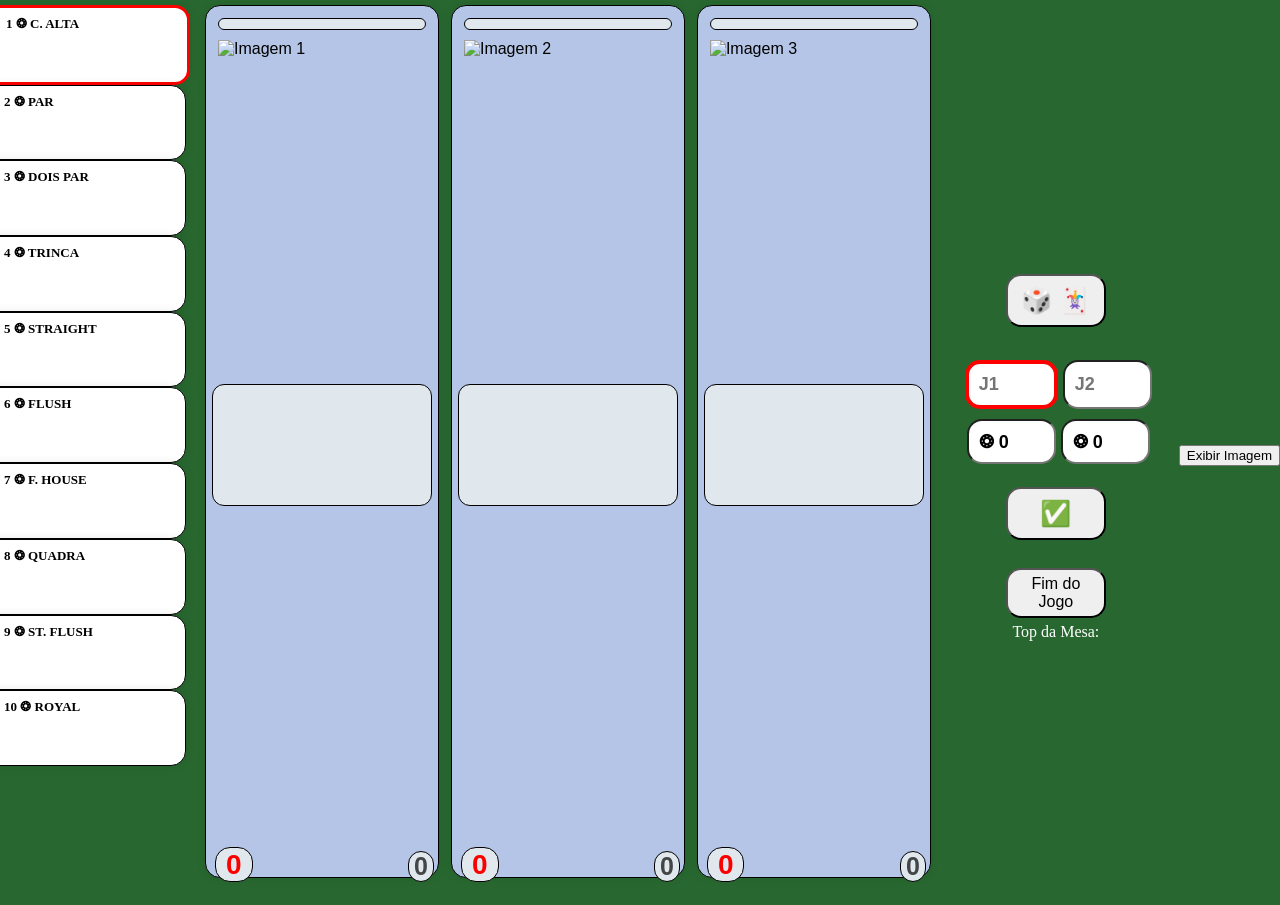
==== index.html @ bae2aa6c "1" ====
<!DOCTYPE html>
<html lang="en">
<head>
<meta charset="UTF-8">
<meta name="viewport" content="width=device-width, initial-scale=1.0">
<title>Balatro</title>
<link rel="stylesheet" type="text/css" href="style.css">
</head>
<body>

<div class="container" ondblclick="openFullscreen()">
    <!-------- Poker Hands ---------->
    <div class="section radio">
        <label class="pokerHand" ondblclick="openModal()">
            <input onclick="CalculaPontuacao()" type="radio" name="hand" value="1" checked>1 ❂ C. ALTA
        </label>
        
        <label class="pokerHand">
            <input onclick="CalculaPontuacao()" type="radio" name="hand" value="2">2 ❂ PAR
        </label>
        
        <label class="pokerHand">
            <input onclick="CalculaPontuacao()" type="radio" name="hand" value="3">3 ❂ DOIS PAR
        </label>
        
        <label class="pokerHand">
            <input onclick="CalculaPontuacao()" type="radio" name="hand" value="4">4 ❂ TRINCA 
        </label>
        
        <label class="pokerHand">
            <input onclick="CalculaPontuacao()" type="radio" name="hand" value="5">5 ❂ STRAIGHT 
        </label>
        
        <label class="pokerHand">
            <input onclick="CalculaPontuacao()" type="radio" name="hand" value="6">6 ❂ FLUSH 
        </label>
        
        <label class="pokerHand">
            <input onclick="CalculaPontuacao()" type="radio" name="hand" value="7">7 ❂ F. HOUSE
        </label>
        
        <label class="pokerHand">
            <input onclick="CalculaPontuacao()" type="radio" name="hand" value="8">8 ❂ QUADRA 
        </label>
        
        <label class="pokerHand">
            <input onclick="CalculaPontuacao()" type="radio" name="hand" value="9">9 ❂ ST. FLUSH
        </label>
        
        <label class="pokerHand" ondblclick="openBox()">
            <input onclick="CalculaPontuacao()" type="radio" name="hand" value="10">10 ❂ ROYAL
        </label>  
    </div>

    <!-------- Coringas ---------->
    <div class="section">      
        <div class="card" id="coringaFrame1" onclick="addPontos(this)">
            <div class="card-name" id="InforNomeCoringa1">
                <label class="InforNomeCoringa" id="InforNomeCoringa1"></label>
            </div>  
            <img id="imagem1" src="placeholder.jpg" alt="Imagem 1" class="visible">  
            <div class="card-description">
                <div class="card-text-box">
                <label class="card-text" id="InforCoringa1"></label>
            </div>
            </div>
            <span class="contadorSpan" id = "contadorSpan1">0</span>
            <span class="indicadorMult" id = "indicadorMult1">0</span>
        </div>
        
    </div>
    <div class="section"> 
        <div class="card" id="coringaFrame2" onclick="addPontos(this)">
            <div class="card-name" id="InforNomeCoringa2">
                <label class="InforNomeCoringa" id="InforNomeCoringa2"></label>
            </div>   
            <img id="imagem2" src="placeholder.jpg" alt="Imagem 2" class="visible"> 
            <div class="card-description">
                <div class="card-text-box">
                <label class="card-text" id="InforCoringa2"></label>
                </div>
            </div>
            <span class="contadorSpan" id = "contadorSpan2">0</span>
            <span class="indicadorMult" id = "indicadorMult2">0</span>
        </div>
    </div>
    <div class="section"> 
        <div class="card" id="coringaFrame3" onclick="addPontos(this)">
            <div class="card-name" id="InforNomeCoringa3">
                
                <label class="InforNomeCoringa" id="InforNomeCoringa3"></label>
                
            </div>   
            <img id="imagem3" src="placeholder.jpg" alt="Imagem 3" class="visible"> 
            <div class="card-description"> 
                <div class="card-text-box"> 
                <label class="card-text" id="InforCoringa3"></label>
                </div>
            </div>
            <span class="contadorSpan" id = "contadorSpan3">0</span>
            <span class="indicadorMult" id = "indicadorMult3">0</span>
        </div>
    </div>

    <!-------- Pontos ---------->
    <div class="calculator-section">
        <div class="button-row">
            <button class="botaoLargo" ondblclick="SortCoringas('', '', '')">🎲 🃏</button>             
        </div>
        <br>
        <div class="button-row">
        <input onclick="setJogador(true)" ondblclick="excluir2()" readonly type="number" id="valorEntrada" placeholder="J1">
        <input onclick="setJogador(false)" ondblclick="excluir2()" readonly type="number" id="valorEntrada2" placeholder="J2">
        </div>
        <div class="button-row"> 
        <input type="text" id="valorSoma"  readonly ondblclick="excluir()" onclick="setJogador(true)" value="❂ 0"  placeholder="Valor da soma até agora" readonly>
        <input type="text" id="valorSoma2" readonly ondblclick="excluir()" onclick="setJogador(false)" value="❂ 0"  placeholder="Total Jogador 2" readonly>
        </div>
        <br>
        <div class="button-row">
            <button class="botaoLargo" onclick="adicionar()">✅</button>      
        </div>
        <br>
        <div class="button-row">
            <button class="botaoCookie" onclick="AtualizaCookie()">Fim do Jogo</button>     
        </div>
        <div class="button-row">
            <label id="TopDaMesa" class="TopDaMesa">Top da Mesa: </label>      
        </div>
    </div>

    <div id="box" class="box">
    <span onclick="closeBox()" class="close">&times;</span>
    <input type="text" id="editCoringa1" class="edit" placeholder="Coringa 1">
    <input type="text" id="editCoringa2" class="edit" placeholder="Coringa 2">
    <input type="text" id="editCoringa3" class="edit" placeholder="Coringa 3">
    <br>
    <button id="buttonSelCoringas" onclick="setaCoringas()" style="font-size: 18px;">OK</button>
    </div>

    <div id="myModal" class="modal" ondblclick="closeModal()">
        <span onclick="closeModal()" class="close">&times;</span>
        <img id="modalImg" class="modal-content" src="" alt="Modal Image">
      </div>

      <button onclick="exibirImagem()">Exibir Imagem</button> 
</div>

<script src="script.js"></script>

<script>
var jogador1Selecionado =true;
var pIdCoringa1 = 0;
var pIdCoringa2 = 0;
var pIdCoringa3 = 0;
var vTiposCoringa = {Soma:"#b5c5e7", Mult:"#e8eca4", Poder:"#debfe2"}

//Coringas
let arrayOfCoringa = [
    {
        Id: 0,
        Nome: "0",
        Descricao: "Dummy",
        EhMult: false,
        ValorBase: 2,
        QtdAtivacoes: 0,
        Tipo: vTiposCoringa.Soma
    },
    {
        Id: 1,
        Nome: "Ourado",
        Descricao: "Cada Ouro +2 ❂",
        EhMult: false,
        ValorBase: 2,
        QtdAtivacoes: 0,
        Tipo: vTiposCoringa.Soma
    },
    {
        Id: 2,
        Nome: "Barão",
        Descricao: "Depois de 3 ou mais descartes, x2 ❂",
        EhMult: true,
        ValorBase: 2,
        QtdAtivacoes: 0,
        Tipo: vTiposCoringa.Mult
    },
    {
        Id: 3,
        Nome: "Asedo",
        Descricao: "Cada As +5 ❂",
        EhMult: false,
        ValorBase: 5,
        QtdAtivacoes: 0,
        Tipo: vTiposCoringa.Soma
    },
    {
        Id: 4,
        Nome: "Faceiro",
        Descricao: "Cada carta de Face +2 ❂ (J, Q e K)",
        EhMult: false,
        ValorBase: 2,
        QtdAtivacoes: 0,
        Tipo: vTiposCoringa.Soma
    },
    {
        Id: 5,
        Nome: "Campeão",
        Descricao: "Straight e straight flush x2 ❂",
        EhMult: true,
        ValorBase: 2,
        QtdAtivacoes: 0,
        Tipo: vTiposCoringa.Mult
    },
    {
        Id: 6,
        Nome: "Parco",
        Descricao: "Cada Par +3 ❂. Vale par dentro de Trica, F. House, etc.",
        EhMult: false,
        ValorBase: 3,
        QtdAtivacoes: 0,
        Tipo: vTiposCoringa.Soma
    },
    {
        Id: 7,
        Nome: "Belo",
        Descricao: "7 ♦️, +20 ❂.",
        EhMult: false,
        ValorBase: 20,
        QtdAtivacoes: 0,
        Tipo: vTiposCoringa.Soma
    },
    {
        Id: 8,
        Nome: "Pária",
        Descricao: "Cada carta Par +2 ❂ (2, 4, 6, 8 e 10)",
        EhMult: false,
        ValorBase: 2,
        QtdAtivacoes: 0,
        Tipo: vTiposCoringa.Soma
    },
    {
        Id: 9,
        Nome: "Ginga",
        Descricao: "Permite Straight com 4 cartas e Straight Flush com 3 cartas",
        EhMult: false,
        ValorBase: 0,
        QtdAtivacoes: 0,
        Tipo: vTiposCoringa.Poder
    },
    {
        Id: 10,
        Nome: "Quarteirão",
        Descricao: "Jogar exatamente 4 cartas, x2 ❂. Não precisa pontuar com tudo. Pontos são da mão feita.",
        EhMult: true,
        ValorBase: 2,
        QtdAtivacoes: 0,
        Tipo: vTiposCoringa.Mult
    },
    {
        Id: 11,
        Nome: "Cartolão",
        Descricao: "Jogar pelo menos 4 naipes diferentes, x2 ❂. Não precisa pontuar com tudo. Pontos são da mão feita.",
        EhMult: true,
        ValorBase: 2,
        QtdAtivacoes: 0,
        Tipo: vTiposCoringa.Mult
    },
    {
        Id: 12,
        Nome: "Coloringa",
        Descricao: "Tudo vermelho é ouro (Ouro e Copas)",
        EhMult: false,
        ValorBase: 0,
        QtdAtivacoes: 0,
        Tipo: vTiposCoringa.Poder
    },
    {
        Id: 13,
        Nome: "Mandinga",
        Descricao: "Nomeie uma carta, naipe ou rank. Revele cartas do baralho até achar o nomeado. Descarte as reveladas.",
        EhMult: false,
        ValorBase: 0,
        QtdAtivacoes: 0,
        Tipo: vTiposCoringa.Poder
    },
    {
        Id: 14,
        Nome: "Pinga",
        Descricao: "Escolha uma carta entre os seus descartes e coloque na sua mão. 1x por partida.",
        EhMult: false,
        ValorBase: 0,
        QtdAtivacoes: 0,
        Tipo: vTiposCoringa.Poder
    }
];

window.onload = function() {
    setJogador(1);
};

</script>

</body>
</html>
---- style.css ----
html, body {
        margin: 0;
        padding: 0;
        width: 100%;
        height: 100%;
        overflow: hidden;
        background-color: #286830;
    }
    .container {
        display: flex;
        flex-direction: row;
        align-items: center;
        margin-top: 5px; 
        margin-left: -25px; 
        height: 100%;        
    }
    .section {
        flex: 1;
        text-align: left;
        position: relative;
        height: 100%;
    }
    .section.radio{
        margin-right: -16px;
    }

    .section img {
        width: 100%;
        height: 40%;
        display: none; 
        padding-top: 10px;
    }
    .section img.visible {
        display: block;
    }
    .section button {
        position: absolute;
        bottom: 10px;
        left: 50%;
        transform: translateX(-50%);
    }
    .calculator-section {
        flex: 1;
        display: flex;
        flex-direction: column;
        align-items: center;
        margin-left: -10px;
    }
    input {
        margin-top: 10px;
        margin-left: 5px;
        padding: 10px;
        width: 65px;
        font-size: 18px;
        font-weight: bold;
        border-radius: 15px; 
    }
    .button-row {
        display: flex;
        
    }
    
    .button-row button {
        margin: 3px;
        padding: 10px;
        font-size: 20px;
        width: 60px;
        border-radius: 15px; 
    }
   .button-row button.botaoLargo{
       margin: 5px;
        padding: 10px;
        font-size: 25px;
        width: 100px;  
        border-radius: 15px; 
        font-weight: bold;     
   }
   .button-row button.botaoCookie{
        margin: 5px;
        padding: 5px;
        font-size: 16px;
        width: 100px;       
   }
    .hidden {
        display: none;
    }
    .card-icon {
      font-size: 15px;
      color: black; /* cor padrão para paus e espadas */
    }
    .red {
        font-size: 15px;
      color: red; /* cor para ouros e copas */
    }
    .pokerHand {
        font-size: 13px; 
        font-weight: bold;
        display: flex;
        border: 1px solid black; /* Adiciona uma borda cinza */
        /* padding: 5px;  */
        padding-top: 8px;
        width: 85%;   
        height: 7.3%; 
        background-color: #ffffff;     
        border-radius: 15px; /* Arredondamento aumentado */
        box-shadow: 0px 0px 10px rgba(0, 0, 0, 0.1);
    }
    .pokerHand:has(input[type="radio"]:checked) {
        border: 3px solid red;
    }
    .pokerHand input[type="radio"] {
        appearance: none;
        width: 0px; 
        outline: none; 
    }
    .button-container {
        display: flex;
        flex: 1;
        justify-content: space-between;
        margin-bottom: 20px;
        
    }
    .contadorSpan {
        position: absolute;
        bottom: 23px;
        left: 10px;
        background-color: #E0E7ED;
        color: #fc0000;
        border: 1px solid #000000; 
        padding-right: 10px;
        padding-left: 10px;
        padding-top: 1px;
        border-radius: 15px;
        font-family: Arial, sans-serif;
        font-size: 28px;
        font-weight: bold;
    }
    .indicadorMult {
        position: absolute;
        bottom: 23px;
        right: 17px;
        background-color: #E0E7ED;
        border: 1px solid #000000;
        color: rgba(0, 0, 0, 0.7);
        padding-right: 5px;
        padding-left: 5px;
        border-radius: 28px;
        /* border-radius: 50%; */
        font-family: Arial, sans-serif;
        font-size: 25px;
        font-weight: bold;
    }
    .EditJogadorSelcionado{
        border: 1px solid #fc0000;    
    }
    .TopDaMesa{ 
        color: white;
    }
    .InforCoringa{
        color: white;   
        font-size: 16px; 
    }
    .InforNomeCoringa{
        color: rgb(253, 186, 63);   
        font-size: 18px; 
        font-weight: bold;
    }
    .card {
        width: 95%;
        height: 97%;
        background-color: #b5c5e7;  
        border: 1px solid #000000;
        border-radius: 15px; /* Arredondamento aumentado */
        box-shadow: 0px 0px 10px rgba(0, 0, 0, 0.1);
        padding: 12px;
        /* margin: auto; */
        box-sizing: border-box;
        font-family: Arial, Helvetica, sans-serif;
        
    }
    .card-name {
        background-color: #E0E7ED; /* Fundo do nome da carta alterado para #E0E7ED */
        padding: 5px;
        padding-left: 8px;
        border-radius: 12px; /* Arredondamento aumentado */
        border: 1px solid #000000; /* Adicionando borda preta */
        font-size: 17px;
        font-weight: bold;
    }
    .card-description {
        background-color: #E0E7ED;
        border: 1px solid #000000;
        border-radius: 12px;
        font-size: 13px;
        margin-left: -6px;
        margin-right: -6px;
        margin-top: 5px;
        color: #000;
        text-align: center;
        height: 120px;

        display: flex;
        justify-content: center;
        align-items: center;
        
    }
    .card-text-box{
        /* height: 50%; */
        padding: 6px; 
        /* height: 0 auto; */
        margin: 0 auto;
    }

    

    .box {
        display: none;
        position: fixed;
        z-index: 1;
        left: 0;
        top: 0;
        width: 100%;
        height: 100%;
        overflow: auto;
        background-color: rgba(0, 0, 0, 0.5);
      }
      
      .box-content {
        background-color: #fefefe;
        margin: 15% auto;
        padding: 20px;
        border: 1px solid #888;
        width: 80%;
      }
      
      .close {
        color: #aaa;
        float: right;
        margin-right: 30px;
        font-size: 50px;
        font-weight: bold;
      }
      
      .close:hover,
      .close:focus {
        color: black;
        text-decoration: none;
        cursor: pointer;
      }
      
      .edit {
        display: block;
        width: 50%;
        margin-bottom: 10px;
        padding: 5px;
        box-sizing: border-box;
      }

      .modal {
        display: none;
        appearance: none;
        position: fixed;
        z-index: 1;
        left: 0;
        top: 0;
        width: 100%;
        height: 100%;
        overflow: auto;
        background-color: rgba(0, 0, 0, 0.5);
      }
      
      .modal-content {
        margin: auto;
        display: block;
        max-width: 90%;
        max-height: 90%;
      }
      
      .closeModal {
        color: #aaa;
        float: right;
        font-size: 100px;
        font-weight: bold;
        margin-right: 50px;
      }
      
      .closeModal:hover,
      .closeModal:focus {
        color: black;
        text-decoration: none;
        cursor: pointer;
      }
      
      #image-container {
        max-width: 300px;
        max-height: 300px;
      }
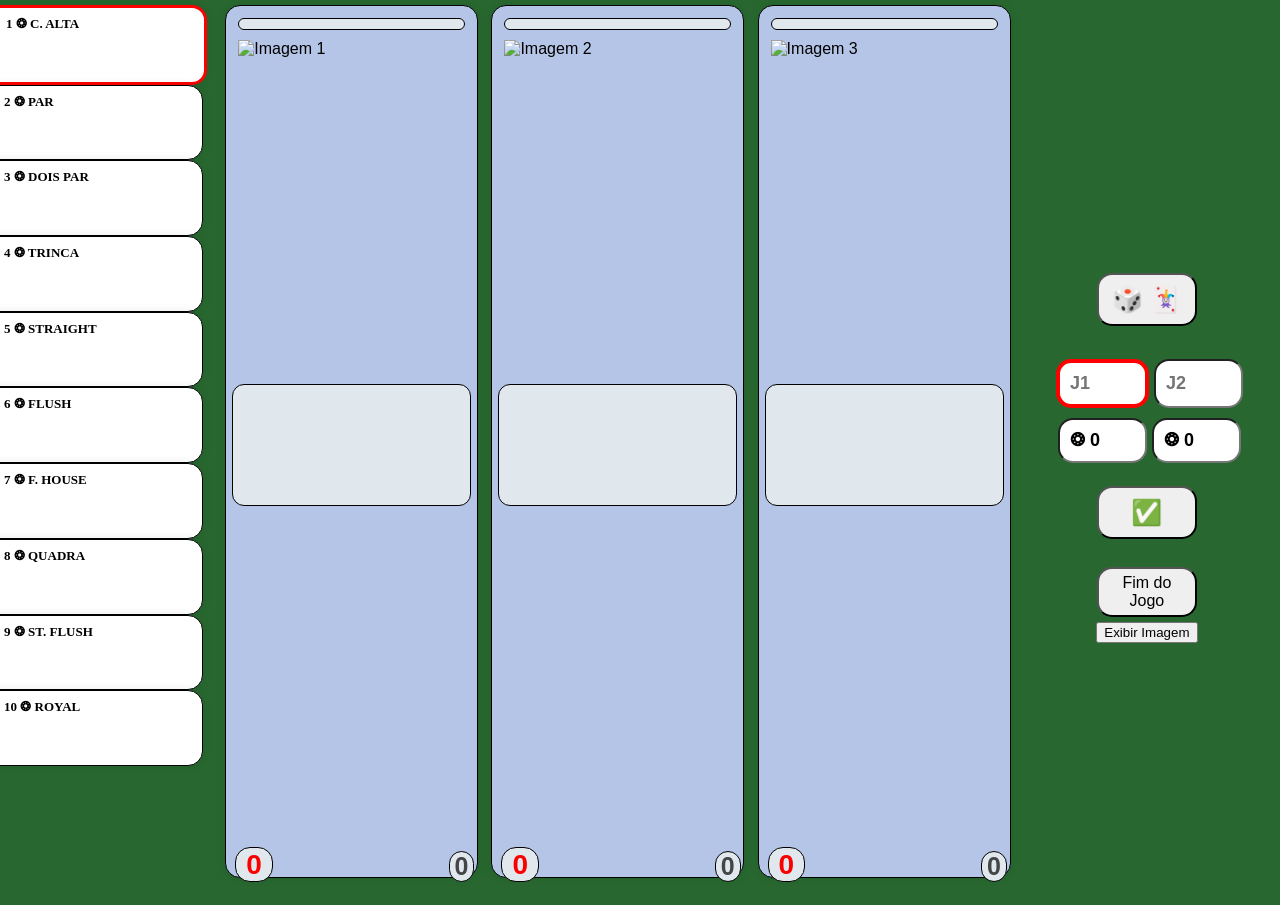
==== commit c374a777: "1" ====
--- a/index.html
+++ b/index.html
@@ -125,9 +125,10 @@
         <div class="button-row">
             <button class="botaoCookie" onclick="AtualizaCookie()">Fim do Jogo</button>     
         </div>
-        <div class="button-row">
+        <!-- <div class="button-row">
             <label id="TopDaMesa" class="TopDaMesa">Top da Mesa: </label>      
-        </div>
+        </div> -->
+        <button onclick="exibirImagemClipboard()">Exibir Imagem</button> 
     </div>
 
     <div id="box" class="box">
@@ -144,7 +145,7 @@
         <img id="modalImg" class="modal-content" src="" alt="Modal Image">
       </div>
 
-      <button onclick="exibirImagem()">Exibir Imagem</button> 
+      
 </div>
 
 <script src="script.js"></script>
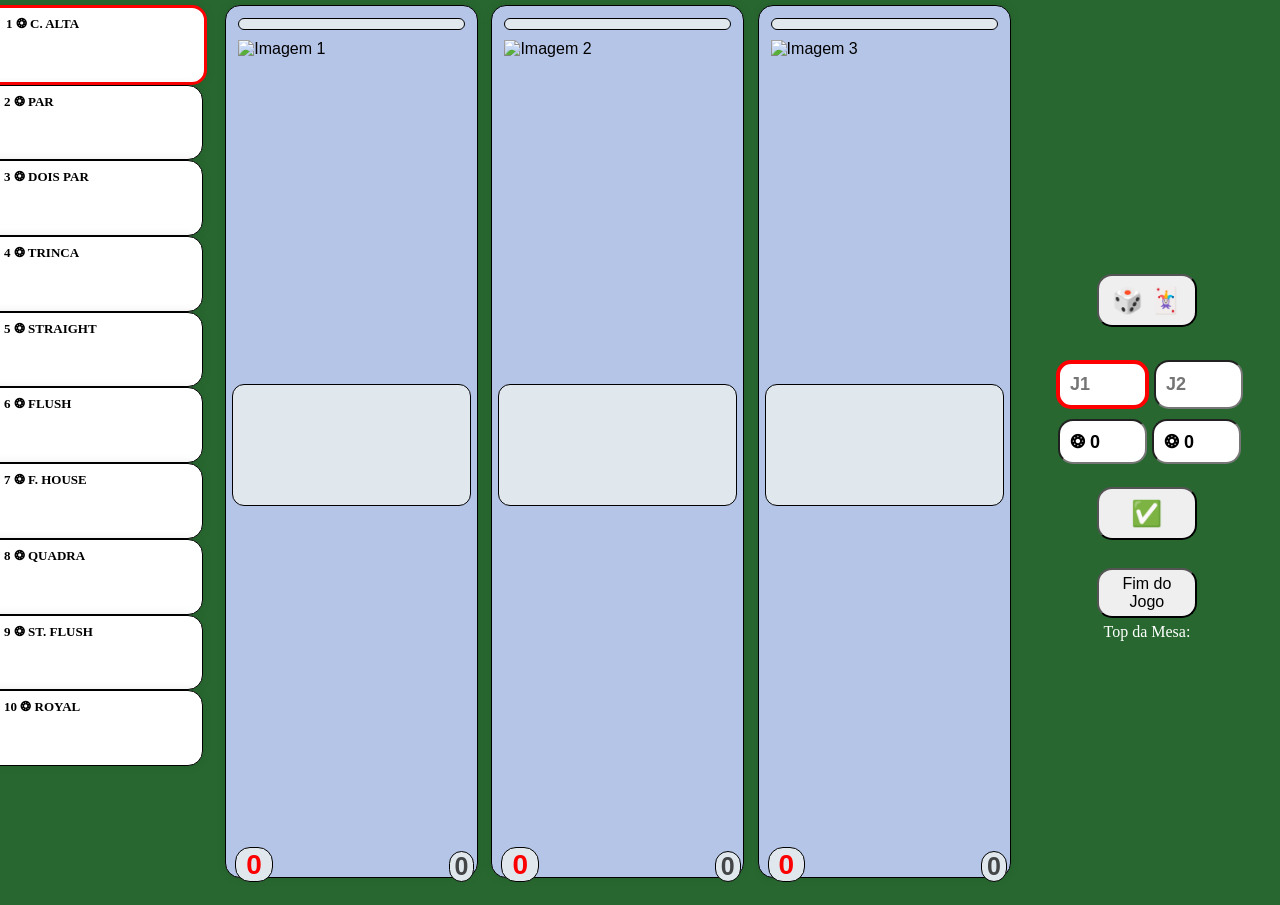
==== commit 8bd836d8: "1" ====
--- a/index.html
+++ b/index.html
@@ -125,10 +125,10 @@
         <div class="button-row">
             <button class="botaoCookie" onclick="AtualizaCookie()">Fim do Jogo</button>     
         </div>
-        <!-- <div class="button-row">
+        <div class="button-row">
             <label id="TopDaMesa" class="TopDaMesa">Top da Mesa: </label>      
-        </div> -->
-        <button onclick="exibirImagemClipboard()">Exibir Imagem</button> 
+        </div>
+        
     </div>
 
     <div id="box" class="box">
@@ -138,7 +138,10 @@
     <input type="text" id="editCoringa3" class="edit" placeholder="Coringa 3">
     <br>
     <button id="buttonSelCoringas" onclick="setaCoringas()" style="font-size: 18px;">OK</button>
-    </div>
+    <br>
+    <input type="text" id="maxPontosMesa" class="edit" type="number" placeholder="Máximo possível na Mesa">
+    </div>
+    
 
     <div id="myModal" class="modal" ondblclick="closeModal()">
         <span onclick="closeModal()" class="close">&times;</span>
